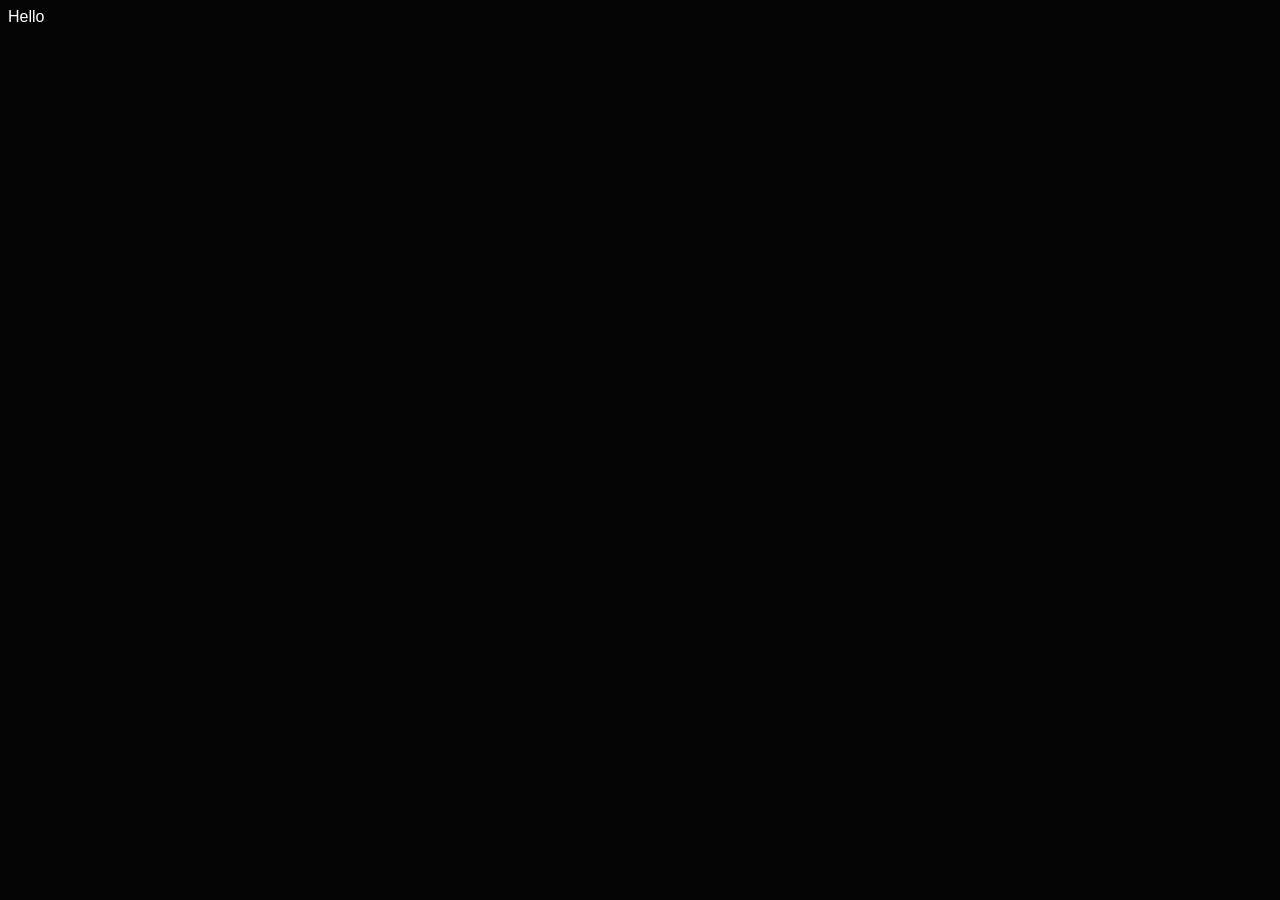
==== index.html @ bd486938 "Update index.html" ====
<html>
<head>
  	<title>Test Idle Game</title>
	<link rel="stylesheet" href="styles.css">
	<script type="text/javascript" src="_.js"></script>
	<meta charset=utf-8>
</head>
<body>
 	<p>
    	Hello
  	</p
  
</body>
</html>
---- styles.css ----
body {
	background-color: #050505;
	color: white;
	
	font-family: "Trebuchet MS", sans-serif;
}
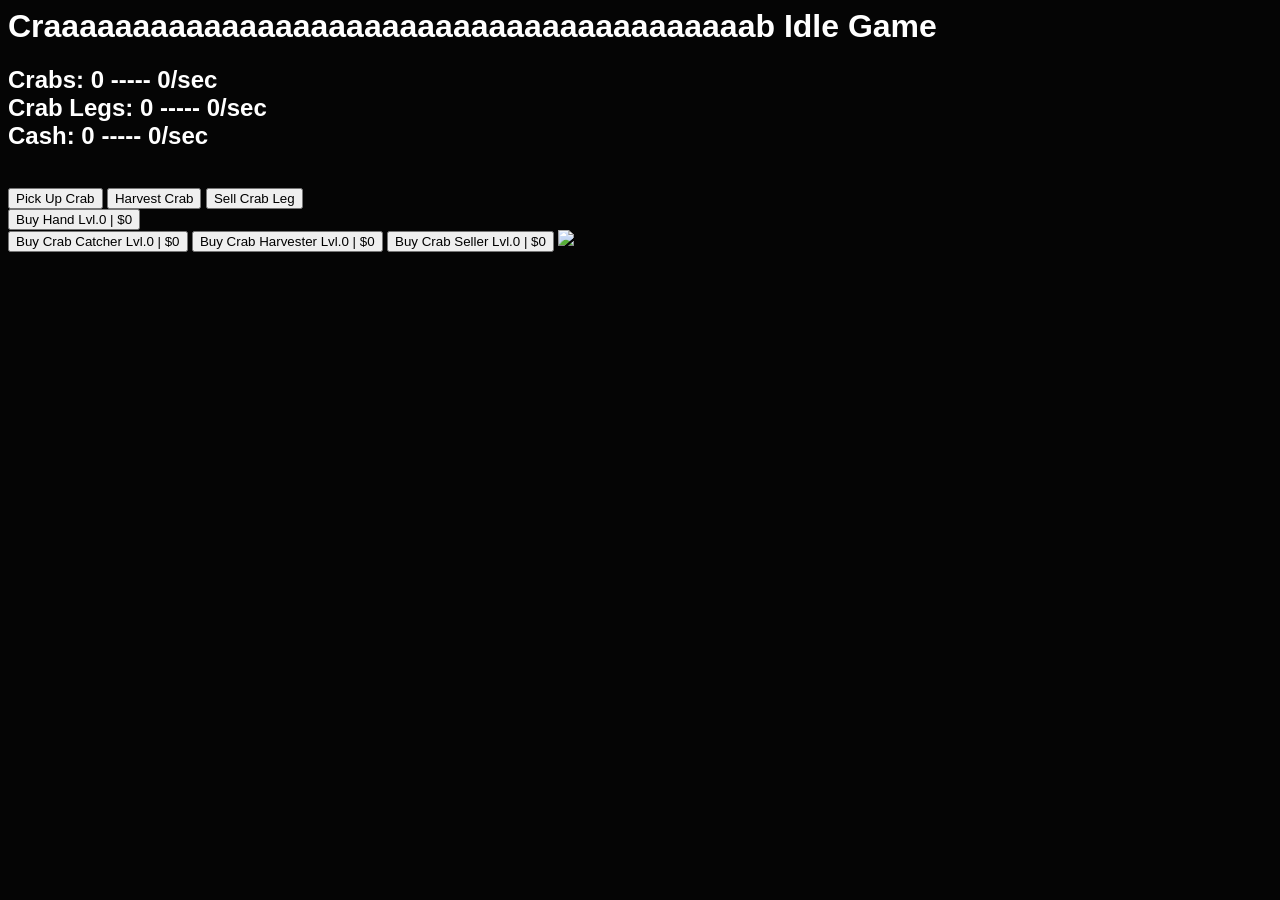
==== commit 255bea68: "Update index.html" ====
--- a/index.html
+++ b/index.html
@@ -1,14 +1,37 @@
 <html>
 <head>
-  	<title>Test Idle Game</title>
+	<title>Test Idle Game</title>
 	<link rel="stylesheet" href="styles.css">
-	<script type="text/javascript" src="_.js"></script>
+	<script type="text/javascript" src="base.js"></script>
 	<meta charset=utf-8>
 </head>
-<body>
- 	<p>
-    	Hello
-  	</p
-  
+<body onload="updateAllUI()">
+	<h1>Craaaaaaaaaaaaaaaaaaaaaaaaaaaaaaaaaaaaaaaab Idle Game</h1>
+	
+	
+	<h2>
+	Crabs: <span id="crabs">0</span> ----- <span id="crabsPerSec">0</span>/sec
+	<br>
+	Crab Legs: <span id="crabLegs">0</span> ----- <span id="crabLegsPerSec">0</span>/sec
+	</br>
+	Cash: <span id="cash">0</span> ----- <span id="cashPerSec">0</span>/sec
+
+	</h2>
+	<br>
+	
+	
+	
+	<button onclick="pickUpCrab(handCount)">Pick Up Crab</button>
+	<button onclick="harvestCrab(1)">Harvest Crab</button>
+	<button onclick="sellCrabLeg(1)">Sell Crab Leg</button>
+	<br>
+	<button onclick="buyHand(1)">Buy Hand Lvl.<span id="handCount">0</span> | $<span id="handCost">0</span></button>
+	<br>
+	<button onclick="buyCrabCatcher(1)">Buy Crab Catcher Lvl.<span id="crabCatcherCount">0</span> | $<span id="crabCatcherCost">0</span></button>
+	<button onclick="buyCrabHarvester(1)">Buy Crab Harvester Lvl.<span id="crabHarvesterCount">0</span> | $<span id="crabHarvesterCost">0</span></button>
+	<button onclick="buyCrabSeller(1)">Buy Crab Seller Lvl.<span id="crabSellerCount">0</span> | $<span id="crabSellerCost">0</span></button>
+	
+	<img src="crab.png">
+	
 </body>
 </html>
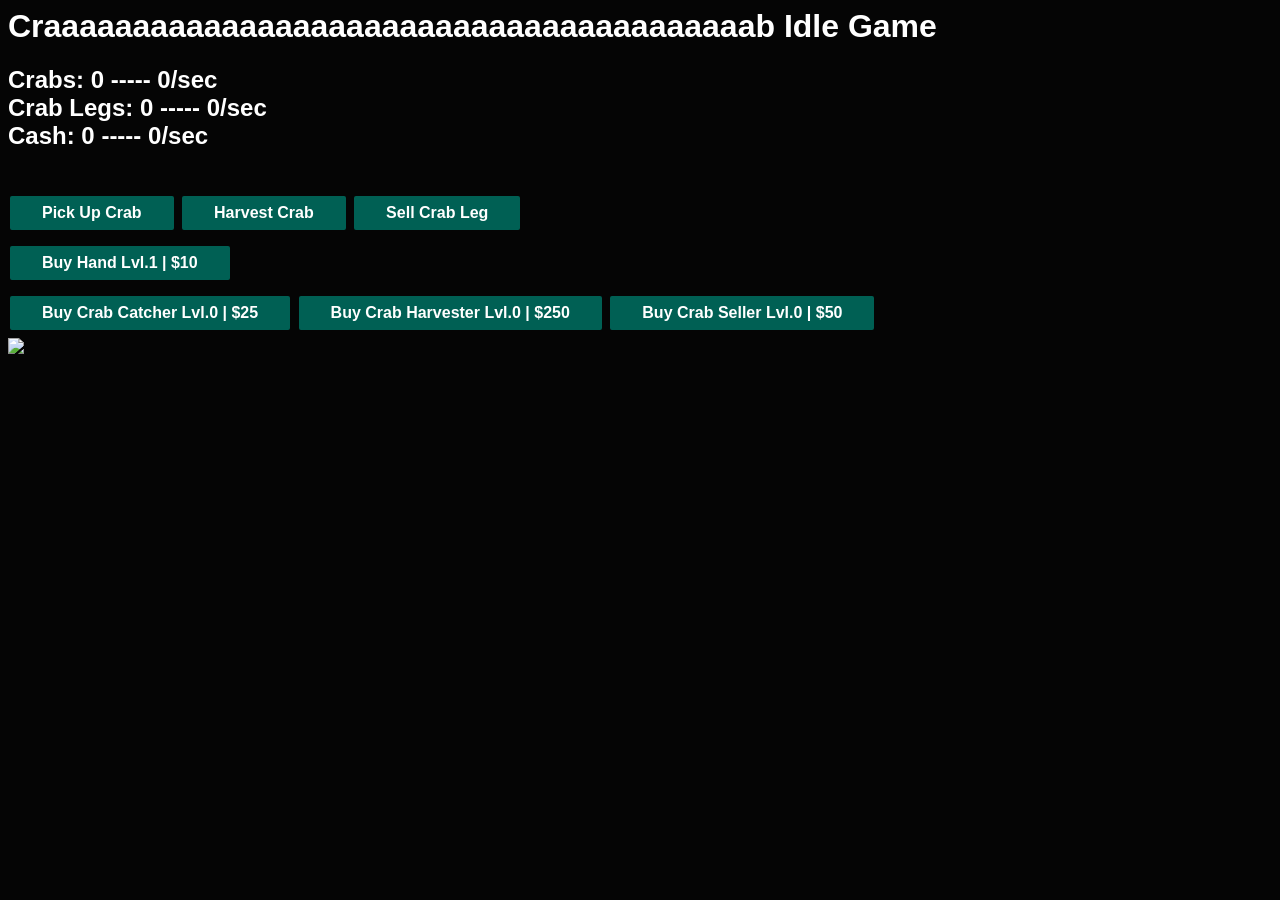
==== commit fac45675: "Update index.html" ====
--- a/index.html
+++ b/index.html
@@ -30,7 +30,7 @@
 	<button onclick="buyCrabCatcher(1)">Buy Crab Catcher Lvl.<span id="crabCatcherCount">0</span> | $<span id="crabCatcherCost">0</span></button>
 	<button onclick="buyCrabHarvester(1)">Buy Crab Harvester Lvl.<span id="crabHarvesterCount">0</span> | $<span id="crabHarvesterCost">0</span></button>
 	<button onclick="buyCrabSeller(1)">Buy Crab Seller Lvl.<span id="crabSellerCount">0</span> | $<span id="crabSellerCost">0</span></button>
-	
+	<br>
 	<img src="crab.png">
 	
 </body>
--- a/styles.css
+++ b/styles.css
@@ -4,3 +4,26 @@
 	
 	font-family: "Trebuchet MS", sans-serif;
 }
+
+button {
+	background-color: #006054;
+	padding: 8px 32px;
+	transition-duration: 0.4s;
+}
+
+button {
+	font-size: 16px;
+	font-weight: bold;
+	color: white;
+	border: 2px;
+	border-radius: 2px;
+	margin: 8px 2px;
+}
+
+button:hover { 
+	background-color: #144c46; 
+}
+
+button:focus { 
+	background-color: #008a79; 
+}
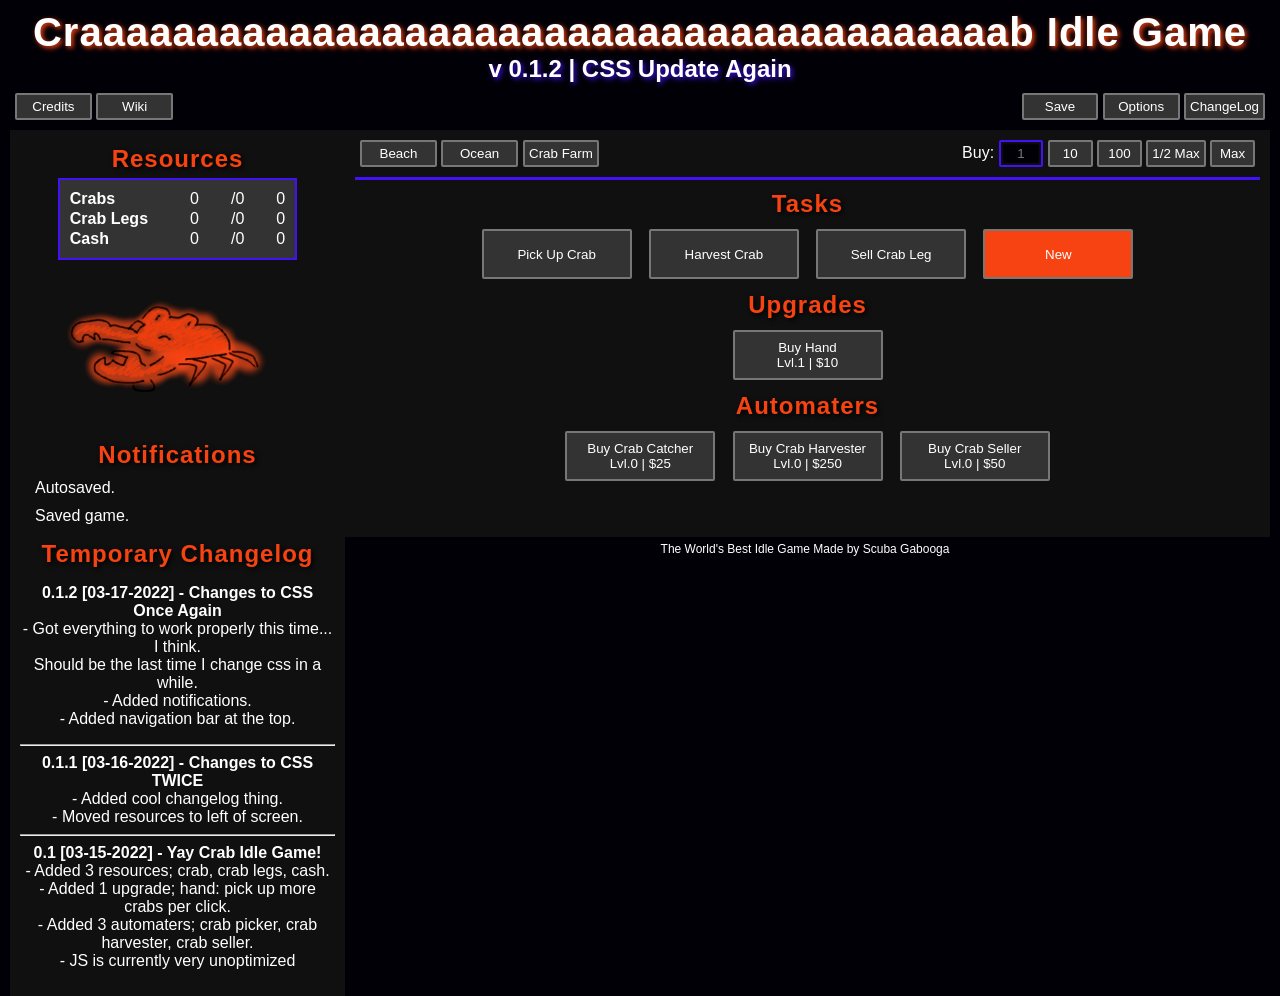
==== commit f5657c90: "Update index.html" ====
--- a/index.html
+++ b/index.html
@@ -1,37 +1,117 @@
-<html>
+<html lang="en">
 <head>
-	<title>Test Idle Game</title>
-	<link rel="stylesheet" href="styles.css">
+	<title>Craaaaab Idle Game</title>
+	<link href="styles.css" rel="stylesheet" type="text/css" title="default">
 	<script type="text/javascript" src="base.js"></script>
 	<meta charset=utf-8>
 </head>
 <body onload="updateAllUI()">
-	<h1>Craaaaaaaaaaaaaaaaaaaaaaaaaaaaaaaaaaaaaaaab Idle Game</h1>
-	
-	
-	<h2>
-	Crabs: <span id="crabs">0</span> ----- <span id="crabsPerSec">0</span>/sec
-	<br>
-	Crab Legs: <span id="crabLegs">0</span> ----- <span id="crabLegsPerSec">0</span>/sec
-	</br>
-	Cash: <span id="cash">0</span> ----- <span id="cashPerSec">0</span>/sec
-
-	</h2>
-	<br>
-	
-	
-	
-	<button onclick="pickUpCrab(handCount)">Pick Up Crab</button>
-	<button onclick="harvestCrab(1)">Harvest Crab</button>
-	<button onclick="sellCrabLeg(1)">Sell Crab Leg</button>
-	<br>
-	<button onclick="buyHand(1)">Buy Hand Lvl.<span id="handCount">0</span> | $<span id="handCost">0</span></button>
-	<br>
-	<button onclick="buyCrabCatcher(1)">Buy Crab Catcher Lvl.<span id="crabCatcherCount">0</span> | $<span id="crabCatcherCost">0</span></button>
-	<button onclick="buyCrabHarvester(1)">Buy Crab Harvester Lvl.<span id="crabHarvesterCount">0</span> | $<span id="crabHarvesterCost">0</span></button>
-	<button onclick="buyCrabSeller(1)">Buy Crab Seller Lvl.<span id="crabSellerCount">0</span> | $<span id="crabSellerCost">0</span></button>
-	<br>
-	<img src="crab.png">
-	
+    <div id="topBar">
+        <h1>Craaaaaaaaaaaaaaaaaaaaaaaaaaaaaaaaaaaaaaaab Idle Game</h1>
+        <h2>v 0.1.2 | CSS Update Again</h2>
+        <div id="titleBlock">
+			<div id="leftMenu">
+				<ul>
+					<li><button>Credits</button></li>
+					<li><button>Wiki</button></li>
+				</ul>
+			</div>
+			<div id="rightMenu">
+				<ul>
+					<li><button>Save</button></li>
+					<li><button>Options</button></li>
+					<li><button>ChangeLog</button></li>
+				</ul>
+			</div>
+        </div>
+    </div>
+	<div id="leftContainer">
+		<h1>Resources</h1>
+			<table id="resourceTable">
+				<tbody>
+					<tr>
+						<th>Crabs</th>
+						<td id="crabs">0</td>
+						<td>/0</td>
+						<td id="crabsPerSec">0</td>
+					</tr>
+					<tr>
+						<th>Crab Legs</th>
+						<td><span id="crabLegs">0</span></td>
+						<td>/0</td>
+						<td><span id="crabLegsPerSec">0</span></td>
+					</tr>
+					<tr>
+						<th>Cash</th>
+						<td><span id="cash">0</span></td>
+						<td>/0</td>
+						<td><span id="cashPerSec">0</span></td>
+					</tr>		
+				</tbody>
+			</table>
+		<img src="crab.png">
+		<div id="notifications">
+			<h1>Notifications</h1>
+			<ul>
+				<li>Autosaved.</li>
+				<li>Saved game.</li>
+			</ul>
+		</div>
+		<h1>Temporary Changelog</h1>
+		<p>
+			<b>0.1.2 [03-17-2022] - Changes to CSS Once Again</b><br>
+			- Got everything to work properly this time... I think.<br>
+			Should be the last time I change css in a while.<br>
+			- Added notifications.<br>
+			- Added navigation bar at the top.
+			<hr>
+			<b>0.1.1 [03-16-2022] - Changes to CSS TWICE</b><br>
+			- Added cool changelog thing.<br>
+			- Moved resources to left of screen.<br>
+			<hr>
+			<b>0.1 [03-15-2022] - Yay Crab Idle Game!</b><br>
+			- Added 3 resources; crab, crab legs, cash.<br>
+			- Added 1 upgrade; hand: pick up more crabs per click.<br>
+			- Added 3 automaters; crab picker, crab harvester, crab seller.<br>
+			- JS is currently very unoptimized
+		</p>
+    </div>
+	<div id="rightContainer">
+		<div id="titleBlock">
+			<div id="leftMenu">
+				<ul>
+					<li><button>Beach</button></li>
+					<li><button>Ocean</button></li>
+					<li><button>Crab Farm</button></li>
+				</ul>
+			</div>
+			<div id="rightMenu">
+				<ul>
+					<li>Buy: </li>
+					<li><button class="smallButton" disabled="">1</button></li>
+					<li><button class="smallButton">10</button></li>
+					<li><button class="smallButton">100</button></li>
+					<li><button class="smallButton">1/2 Max</button></li>
+					<li><button class="smallButton">Max</button></li>
+				</ul>
+			</div>
+        </div>
+		<div id="border"></div>
+		<div id="buttonContainer">
+			<h1>Tasks</h1>
+				<button onclick="pickUpCrab(handCount)">Pick Up Crab</button>
+				<button onclick="harvestCrab(1)">Harvest Crab</button>
+				<button onclick="sellCrabLeg(1)">Sell Crab Leg</button>
+		
+				<button onclick="sellCrabLeg(1)" class="new">New</button>
+			<h1>Upgrades</h1>
+				<button onclick="buyHand(1)">Buy Hand <br>Lvl.<span id="handCount">0</span> | $<span id="handCost">0</span></button>
+			<h1>Automaters</h1>
+				<button onclick="buyCrabCatcher(1)">Buy Crab Catcher <br>Lvl.<span id="crabCatcherCount">0</span> | $<span id="crabCatcherCost">0</span></button>
+				<button onclick="buyCrabHarvester(1)">Buy Crab Harvester <br>Lvl.<span id="crabHarvesterCount">0</span> | $<span id="crabHarvesterCost">0</span></button>
+				<button onclick="buyCrabSeller(1)">Buy Crab Seller <br>Lvl.<span id="crabSellerCount">0</span> | $<span id="crabSellerCost">0</span></button>
+		</div>
+	</div>
+    <div id="copyright">The World's Best Idle Game Made by Scuba Gabooga</div>
 </body>
 </html>
--- a/styles.css
+++ b/styles.css
@@ -1,29 +1,198 @@
+/* 
+#f64311 orange
+#4211f5 purple
+#020007 purple darker
+#000000 black
+#ffffff white
+#101010 gray darker
+#333333 gray
+#777777 gray lighter
+
+*/
+html {
+	min-height: 100%;
+}
 body {
-	background-color: #050505;
+	color: #ffffff;
+	background-color: #020007;
+	font-family: "Trebuchet MS", sans-serif;
+	margin: 10px;	/* border around the whole thing */
+	padding: 0;
+	overflow-y: scroll;
+	text-align: center;
+}
+h1 {
+	letter-spacing: 1px;
+	font-size: 1.5em;
+}
+button {
+	background-color: #333333;
 	color: white;
-	
-	font-family: "Trebuchet MS", sans-serif;
+	border-radius: 2px;
+	border: 2px solid #777777;
+	padding: 4px;
+	cursor: pointer;
+	min-width: 6vw;
+	vertical-align: middle;
+
+}
+button.smallButton {
+	min-width: 3.5vw;
+	width: auto;
+}
+button:hover {
+	box-shadow: 0px 0px 2px 2px #f64311;
+	font-weight: bold;
+}
+button:active {
+	background-color: #020007;
+	color: #777777;
+	box-shadow: 0px 0px 15px 5px #4211f5 inset;
+}
+button:disabled {
+	background-color: #020007;
+	color: #777777;
+	cursor: default;
+	border-color: #4211f5;
+	box-shadow: 0px 0px 2px 2px #101010 inset;
+}
+button:disabled:hover {
+	box-shadow: 0px 0px 2px 2px #101010 inset;
+	font-weight: normal;
+}
+button.new {
+	background-color: #f64311;
+}
+button.new:hover {
+	box-shadow: 0px 0px 2px 2px #4211f5;
+}
+button.new:active {
+	background-color: #101010;
+	color: #777777;
+	box-shadow: 0px 0px 15px 5px #f64311 inset;
+}
+#topBar {
+	background: #020007;
+}
+#topBar h1 {
+	margin: auto;
+	text-shadow: 2px 2px 5px #f64311;
+	font-size: 2.5em;
+}
+#topBar h2 {
+	color: white;
+	text-shadow: 2px 2px 5px #4211f5;
+	margin: auto;
+}
+#titleBlock {
+	height: auto;
+	margin: 0 auto;
+	overflow: hidden;
+}
+#titleBlock li {
+	margin: 0px;
+	list-style-type: none;
+	display: inline;
+	cursor: pointer;
+}
+#leftMenu {
+	margin-left: 5px;
+	float: left;
+}
+#rightMenu {
+	float: right;
+	margin-right: 5px;
+}
+#titleBlock ul {
+	padding: 0;
+	margin: 0;
+}
+#titleBlock button {
+	display: inline;
+	margin: 10px 0;				/* Scuffed */
 }
 
-button {
-	background-color: #006054;
-	padding: 8px 32px;
-	transition-duration: 0.4s;
+#leftContainer {
+	float: left;
+	width: 25%;
+	background-color: #101010;
+	display: block; 
+	padding: 10px;
+}
+#leftContainer h1, #buttonContainer h1 {
+	margin: 5px;
+	color: #f64311;
+	text-shadow: 2px 2px 5px #000000;
+}
+#leftContainer table {
+	margin-left: auto;
+	margin-right: auto;
+	background-color: #333333;
+	border: 2px solid #4211f5;
+	padding: 0.5em;
+}
+#leftContainer th {
+	padding: 0 10px 0 0;
+	text-align: left;
+}
+#leftContainer td {
+	padding: 0 0 0 30px;
+	text-align: right;
+}
+#leftContainer td, #leftContainer th {
+	word-break: break-all;
+	word-wrap: break-word;
+}
+#leftContainer img {
+	height: auto;
+	max-width: 100%;
+}
+#leftContainer ul {
+	list-style-type: none;
+	padding: 0;
+	margin: 0;
+}
+#notifications {
+	padding: 5px;
+	margin: 5px;
+}
+#notifications li{
+	text-align: left;
+	padding: 5px;
+}
+#rightContainer {
+	background-color: #101010; 							/* Change */
+	margin: 0;
+	padding: 0 10px;
+}
+#border {
+	border-bottom: 3px solid #4211f5;
+}
+#buttonContainer {
+	margin: 10px;
+	margin-bottom: 50px;
+	padding: 0;
+}
+#buttonContainer button {
+	margin: 0.5vw;
+	min-width: 150px;
+	min-height: 50px;		/* Change */
+}
+#copyright {
+	padding: 5px;
+	font-size: 75%;
+}
+#topBar, #leftContainer, #rightContainer, #resourceTable {
+	border-radius: 0px;
+	overflow: hidden;
+	/*
+	-webkit-border-image: -webkit-gradient(linear, left top, left bottom, from(#00abeb), to(#fff), color-stop(0.5, #fff), color-stop(0.5, #66cc00)) 21 30 30 21 repeat repeat;
+	*/
 }
 
-button {
-	font-size: 16px;
-	font-weight: bold;
-	color: white;
-	border: 2px;
-	border-radius: 2px;
-	margin: 8px 2px;
+@media only screen and (max-width: 850px) {
+	#leftContainer {
+		float: none;
+		width: auto;
+	}
 }
-
-button:hover { 
-	background-color: #144c46; 
-}
-
-button:focus { 
-	background-color: #008a79; 
-}
